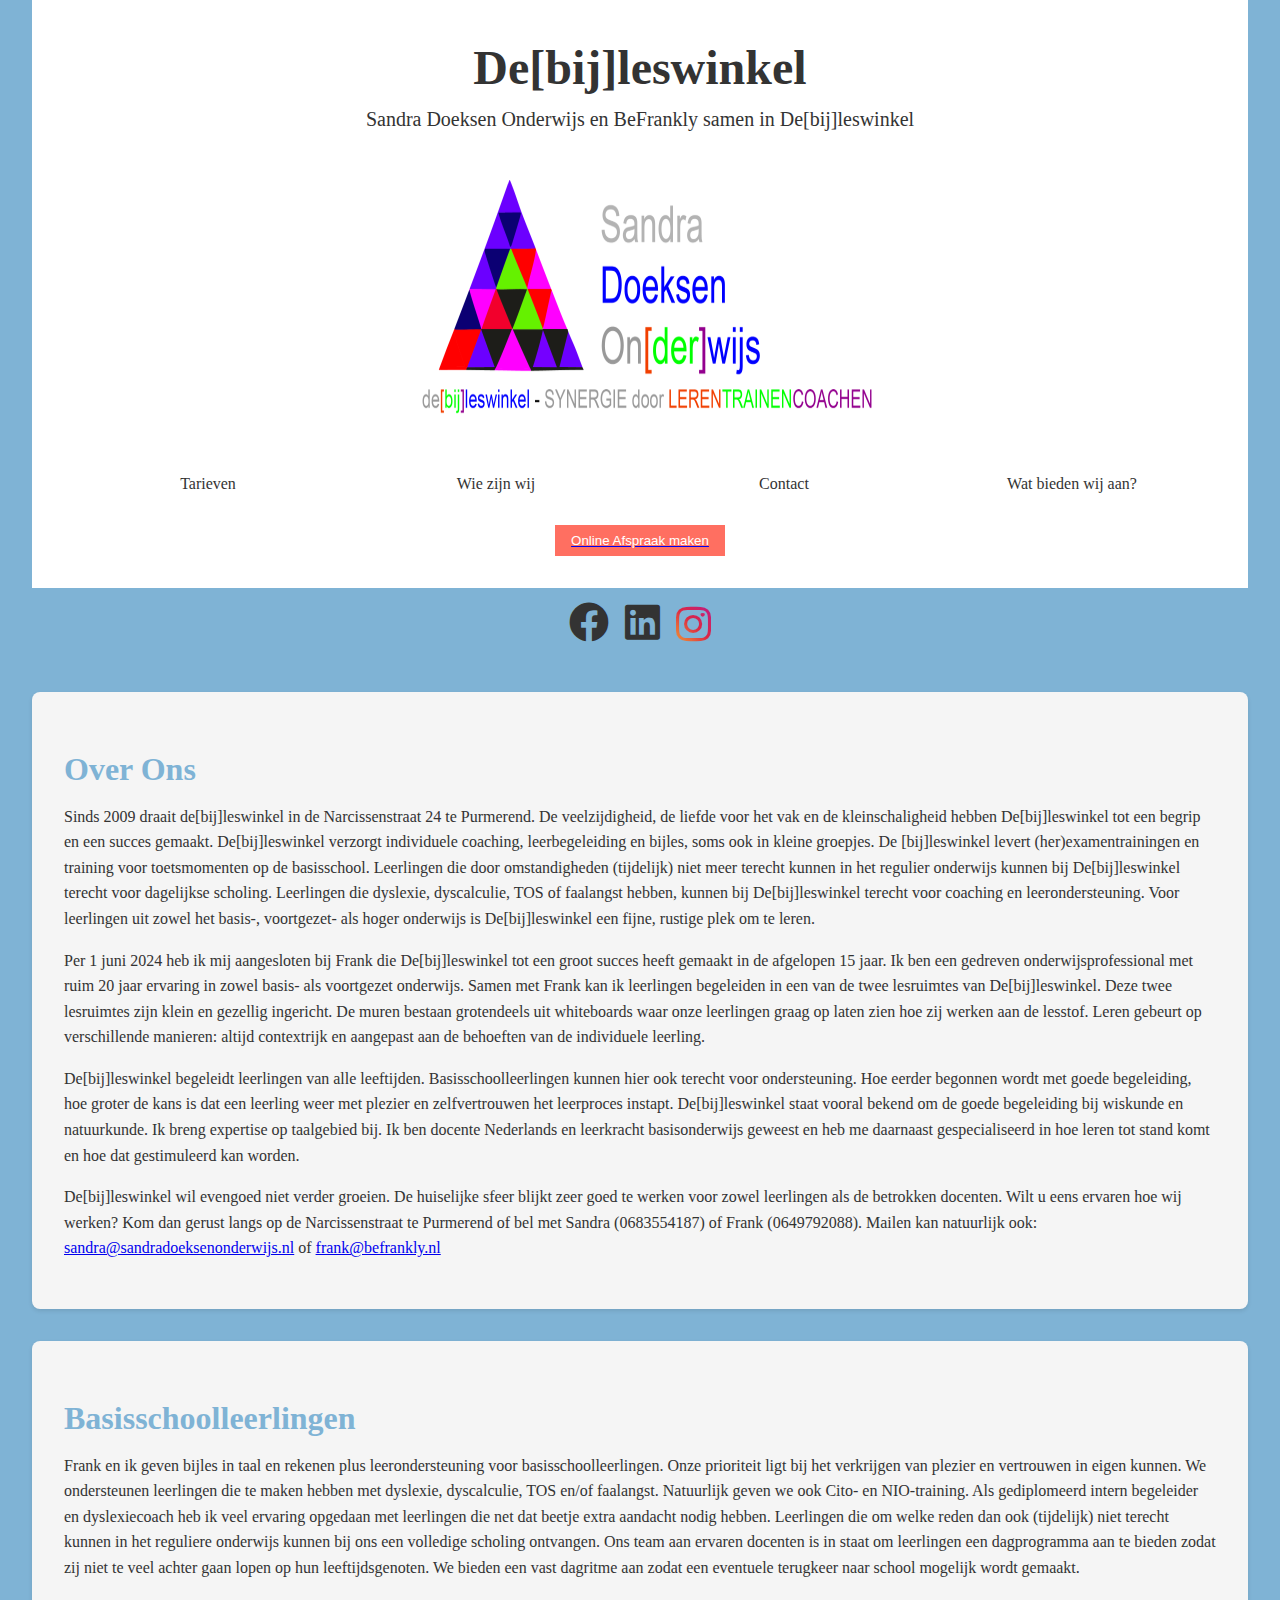
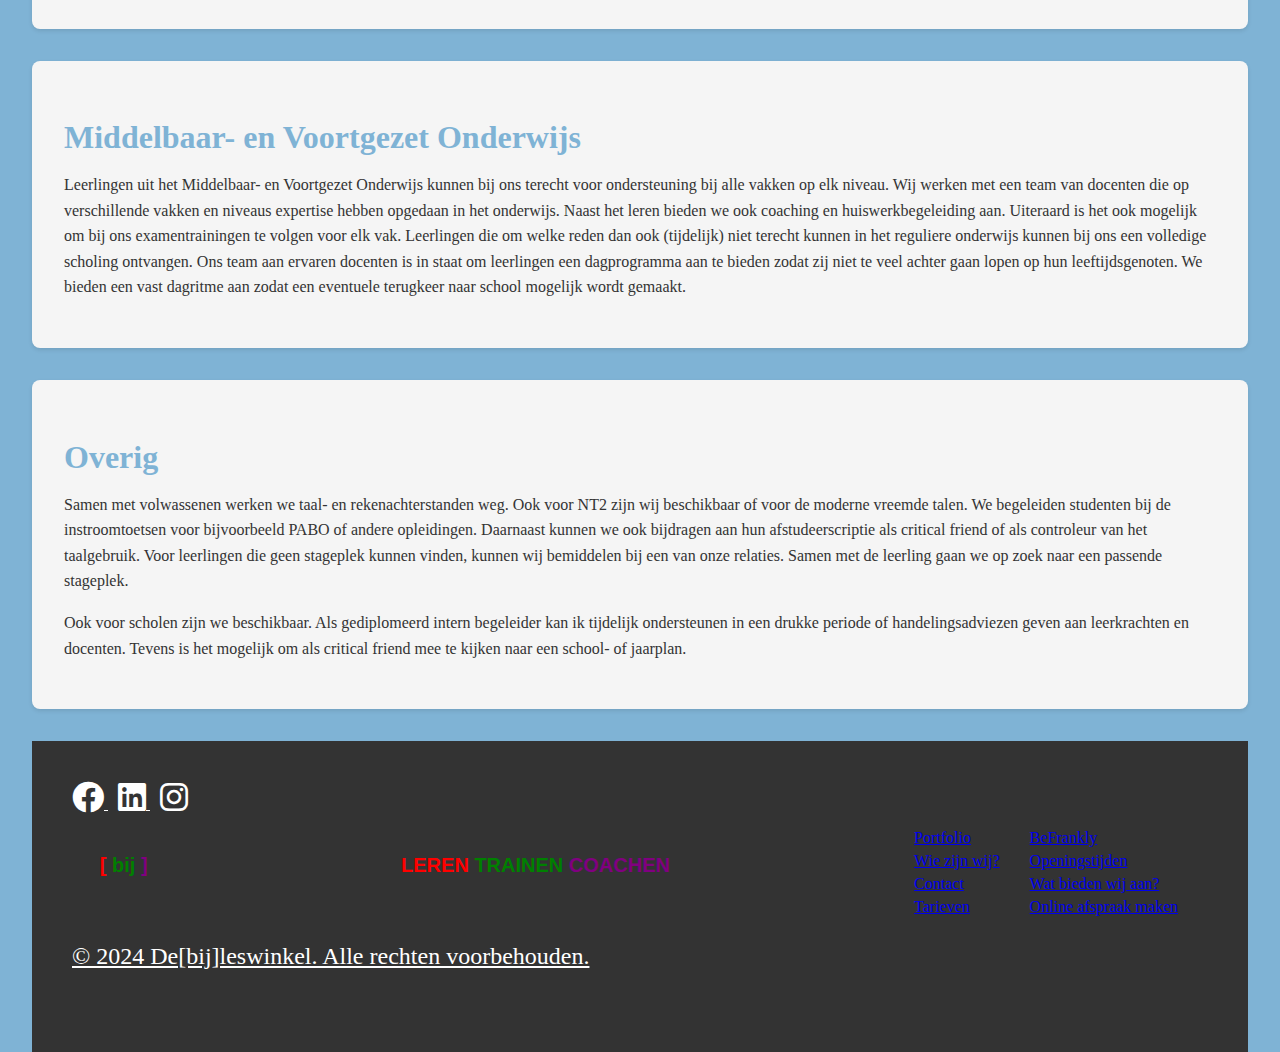
==== index.html @ b1b3f3a0 "Update and rename Index.html to index.html" ====
<!DOCTYPE html>
<html lang="en">
  <head>
    <meta charset="UTF-8" />
    <meta name="viewport" content="width=device-width, initial-scale=1.0" />
    <link rel="stylesheet" type="text/css" href="Css/Style.css" />
    <link
      rel="stylesheet"
      href="https://cdnjs.cloudflare.com/ajax/libs/font-awesome/6.4.0/css/all.min.css"
    />
    <title>Index</title>
  </head>
  <body>
    <div class="header"></div>
    <section id="about">
      <h2>Over Ons</h2>
      <p>Sinds 2009 draait de[bij]leswinkel in de Narcissenstraat 24 te Purmerend. De veelzijdigheid, de liefde voor het vak en de kleinschaligheid hebben De[bij]leswinkel tot een begrip en een succes gemaakt. De[bij]leswinkel verzorgt individuele coaching, leerbegeleiding en bijles, soms ook in kleine groepjes. De [bij]leswinkel levert (her)examentrainingen en training voor toetsmomenten op de basisschool. Leerlingen die door omstandigheden (tijdelijk) niet meer terecht kunnen in het regulier onderwijs kunnen bij De[bij]leswinkel terecht voor dagelijkse scholing. Leerlingen die dyslexie, dyscalculie, TOS of faalangst hebben, kunnen bij De[bij]leswinkel terecht voor coaching en leerondersteuning. Voor leerlingen uit zowel het basis-, voortgezet- als hoger onderwijs is De[bij]leswinkel een fijne, rustige plek om te leren.</p>
      <p>Per 1 juni 2024 heb ik mij aangesloten bij Frank die De[bij]leswinkel tot een groot succes heeft gemaakt in de afgelopen 15 jaar. Ik ben een gedreven onderwijsprofessional met ruim 20 jaar ervaring in zowel basis- als voortgezet onderwijs. Samen met Frank kan ik leerlingen begeleiden in een van de twee lesruimtes van De[bij]leswinkel. Deze twee lesruimtes zijn klein en gezellig ingericht. De muren bestaan grotendeels uit whiteboards waar onze leerlingen graag op laten zien hoe zij werken aan de lesstof. Leren gebeurt op verschillende manieren: altijd contextrijk en aangepast aan de behoeften van de individuele leerling.</p>
      <p>De[bij]leswinkel begeleidt leerlingen van alle leeftijden. Basisschoolleerlingen kunnen hier ook terecht voor ondersteuning. Hoe eerder begonnen wordt met goede begeleiding, hoe groter de kans is dat een leerling weer met plezier en zelfvertrouwen het leerproces instapt. De[bij]leswinkel staat vooral bekend om de goede begeleiding bij wiskunde en natuurkunde. Ik breng expertise op taalgebied bij. Ik ben docente Nederlands en leerkracht basisonderwijs geweest en heb me daarnaast gespecialiseerd in hoe leren tot stand komt en hoe dat gestimuleerd kan worden.</p>
      <p>De[bij]leswinkel wil evengoed niet verder groeien. De huiselijke sfeer blijkt zeer goed te werken voor zowel leerlingen als de betrokken docenten. Wilt u eens ervaren hoe wij werken? Kom dan gerust langs op de Narcissenstraat te Purmerend of bel met Sandra (0683554187) of Frank (0649792088). Mailen kan natuurlijk ook: <a href="mailto:sandra@sandradoeksenonderwijs.nl">sandra@sandradoeksenonderwijs.nl</a> of <a href="mailto:frank@befrankly.nl">frank@befrankly.nl</a></p>
  </section>

  <section id="primary-school">
      <h2>Basisschoolleerlingen</h2>
      <p>Frank en ik geven bijles in taal en rekenen plus leerondersteuning voor basisschoolleerlingen. Onze prioriteit ligt bij het verkrijgen van plezier en vertrouwen in eigen kunnen. We ondersteunen leerlingen die te maken hebben met dyslexie, dyscalculie, TOS en/of faalangst. Natuurlijk geven we ook Cito- en NIO-training. Als gediplomeerd intern begeleider en dyslexiecoach heb ik veel ervaring opgedaan met leerlingen die net dat beetje extra aandacht nodig hebben. Leerlingen die om welke reden dan ook (tijdelijk) niet terecht kunnen in het reguliere onderwijs kunnen bij ons een volledige scholing ontvangen. Ons team aan ervaren docenten is in staat om leerlingen een dagprogramma aan te bieden zodat zij niet te veel achter gaan lopen op hun leeftijdsgenoten. We bieden een vast dagritme aan zodat een eventuele terugkeer naar school mogelijk wordt gemaakt.</p>
  </section>

  <section id="secondary-school">
      <h2>Middelbaar- en Voortgezet Onderwijs</h2>
      <p>Leerlingen uit het Middelbaar- en Voortgezet Onderwijs kunnen bij ons terecht voor ondersteuning bij alle vakken op elk niveau. Wij werken met een team van docenten die op verschillende vakken en niveaus expertise hebben opgedaan in het onderwijs. Naast het leren bieden we ook coaching en huiswerkbegeleiding aan. Uiteraard is het ook mogelijk om bij ons examentrainingen te volgen voor elk vak. Leerlingen die om welke reden dan ook (tijdelijk) niet terecht kunnen in het reguliere onderwijs kunnen bij ons een volledige scholing ontvangen. Ons team aan ervaren docenten is in staat om leerlingen een dagprogramma aan te bieden zodat zij niet te veel achter gaan lopen op hun leeftijdsgenoten. We bieden een vast dagritme aan zodat een eventuele terugkeer naar school mogelijk wordt gemaakt.</p>
  </section>

  <section id="others">
      <h2>Overig</h2>
      <p>Samen met volwassenen werken we taal- en rekenachterstanden weg. Ook voor NT2 zijn wij beschikbaar of voor de moderne vreemde talen. We begeleiden studenten bij de instroomtoetsen voor bijvoorbeeld PABO of andere opleidingen. Daarnaast kunnen we ook bijdragen aan hun afstudeerscriptie als critical friend of als controleur van het taalgebruik. Voor leerlingen die geen stageplek kunnen vinden, kunnen wij bemiddelen bij een van onze relaties. Samen met de leerling gaan we op zoek naar een passende stageplek.</p>
      <p>Ook voor scholen zijn we beschikbaar. Als gediplomeerd intern begeleider kan ik tijdelijk ondersteunen in een drukke periode of handelingsadviezen geven aan leerkrachten en docenten. Tevens is het mogelijk om als critical friend mee te kijken naar een school- of jaarplan.</p>
  </section>

      <div class="footer"></div>
    </div>

    <script src="Files/script.js"></script>
  </body>
</html>
---- Css/Style.css ----
:root {
    --primary-color: #7FB3D5; /* Soft Blue */
    --secondary-color: #F5F5F5; /* Light Gray */
    --accent-color: #FF6F61; /* Coral */
    --text-color: #333333; /* Dark Gray */
    --hover-bg-color: var(--accent-color); /* Background color on hover */
    --hover-text-color: white; /* Text color on hover */
}

body {
    margin: 0 2rem;
    background-color: var(--primary-color);
    color: var(--text-color);
}

.page-wrapper {
    width: 90%;
    margin: 0 auto;
    padding: 0.5rem;
    transition: ease-in-out 0.2s;
}

/* Header styles */
.nav-wrap {
    background-color: white; /* Neutral background color */
    padding: 2rem;
    text-align: center;
}

.nav-wrap h1 {
    color: var(--text-color);
    font-size: 3rem;
    margin: 0.5rem 0;
}

.nav-wrap p {
    color: var(--text-color);
    font-size: 1.25rem;
    margin: 0.5rem 0;
}

/* Navbar */
.logo {
    height: 300px;
    padding: 0.5em;
    overflow: hidden;
}

.logo a {
    display: grid;
    align-items: start;
    justify-content: center;
}

.logo img {
    object-fit: fill;
    max-width: 100%;
    margin-top: -15%;
}

nav {
    position: relative;
}

.menu {
    display: grid;
    grid-template-columns: repeat(4, 1fr);
    list-style: none;
    margin: 0;
    padding: 0;
    transition: all 0.3s ease;
}

.menu a {
    text-decoration: none;
    color: var(--text-color);
    display: block;
    padding: 1rem;
    text-align: center;
    transition: background 0.3s ease;
}

.menu a:hover,
.menu a:focus {
    background: var(--hover-bg-color);
    color: var(--hover-text-color);
}

#check {
    display: none;
}

.open-menu,
.close-menu {
    display: none;
    cursor: pointer;
}

.contact-button {
    display: flex;
    justify-content: center;
    margin-top: 1rem;
}

.contact-button button {
    background-color: var(--accent-color);
    color: white;
    border: none;
    padding: 0.5rem 1rem;
    cursor: pointer;
    transition: background 0.3s ease;
}

.contact-button button:hover,
.contact-button button:focus {
    background-color: #d44c3e;
}

/* Social Media Header */
.social-media-header {
    display: flex;
    justify-content: center;
    align-items: center;
    gap: 1rem;
    padding: 1rem 0;
}

.social-media-header a {
    text-decoration: none;
}

.social-media-header i {
    transition: transform 0.3s ease, color 0.3s ease;
    font-size: 40px;
    color: var(--text-color);
}

.social-media-header i:hover {
    transform: scale(1.2);
    color: var(--accent-color);
}

.instagram-icon {
    font-size: 40px;
    line-height: 40px;
    background: linear-gradient(45deg, #f09433 0%, #e6683c 25%, #dc2743 50%, #cc2366 75%, #bc1888 100%);
    -webkit-background-clip: text;
    -webkit-text-fill-color: transparent;
    display: inline-block;
}

.instagram-icon::before {
    content: "\f16d";
    font-family: 'Font Awesome 5 Brands';
    font-size: 40px;
}

/* Index */
.intro {
    background-color: var(--secondary-color);
}

/* Footer */
.footer {
    background-color: #333;
    color: #fff;
    padding: 20px;
}

.footer-content {
    display: flex;
    flex-wrap: wrap;
    justify-content: space-between;
}

.footer-title {
    margin-bottom: 20px;
}

.footer-title p, .footer-title a  {
    font-size: 24px;
    color: #fff;
}

.left-footer-text {
    display: grid;
    grid-template-columns: 1fr;
}

.footer-links {
    display: flex;
    flex-wrap: wrap;
}

.footer-column {
    margin-right: 30px;
}

.footer-column h3 {
    margin-bottom: 10px;
}

.footer-column ul {
    list-style: none;
    padding: 0;
}

.footer-column ul li {
    margin-bottom: 5px;
}

.footer-text {
    text-align: center;
    margin: 1rem 0;
}

.branding-text {
    font-family: 'Arial', sans-serif;
    font-size: 1.25rem;
    color: #fff;
}

.highlight {
    color: green;
    font-weight: bold;
}

.highlight-red {
    color: #F13F00;
    font-weight: bold;
}

.highlight-orange {
    color: orange;
    font-weight: bold;
}

.highlight-green {
    color: #00FF00;
    font-weight: bold;
}

.highlight-purple {
    color: #93008E;
    font-weight: bold;
}


.social-media a {
    color: #fff;
    margin-right: 10px;
}

social-media a:last-child {
    margin-right: 0;
}

/* Responsive Menu */
@media (max-width: 768px) {
    .menu {
        display: none;
        grid-template-columns: 1fr;
        background-color: var(--secondary-color);
        z-index: 1;
        width: 100%;
        position: relative;
    }

    .open-menu {
        display: block;
        position: absolute;
        top: 1rem;
        left: 1rem;
        cursor: pointer;
        z-index: 2;
    }

    #check:checked + .open-menu {
        display: none;
    }

    #check:checked ~ .menu {
        display: grid;
    }

    .close-menu {
        display: block;
        text-align: left;
        padding: 1rem;
        cursor: pointer;
        position: absolute;
        top: 1rem;
        right: 1rem;
        z-index: 2;
    }

    .close-menu i {
        font-size: 2rem;
    }

    nav {
        position: relative;
    }

    .menu a {
        padding: 1rem 2rem;
        text-align: left;
    }

    .contact-button {
        margin-top: 2rem; /* Add more margin to ensure it doesn't overlap with the menu */
    }
}

/* Responsive Footer */
@media (max-width: 768px) {
    .footer-content {
        flex-direction: column;
    }

    .footer-column {
        margin-right: 0;
        margin-bottom: 20px;
    }

    .social-media {
        margin-top: 20px;
    }
}

/* Secties */
section {
    background-color: var(--secondary-color);
    margin: 2rem 0;
    padding: 2rem;
    border-radius: 8px;
    box-shadow: 0 2px 4px rgba(0, 0, 0, 0.1);
}

h2 {
    font-size: 2rem;
    color: var(--primary-color);
    margin-bottom: 1rem;
}

h3 {
    font-size: 1.5rem;
    color: var(--primary-color);
    margin-bottom: 1rem;
}

p {
    line-height: 1.6;
    color: var(--text-color);
    margin-bottom: 1rem;
}

/* Under Construction */
.background-handshake {
    position: fixed;
    size: 100% 100vh;
    z-index: -1;
    opacity: 0.4;
    margin: 0 -100px -300px;
}

.background-handshake h3 {
    color: var(--text-color);
}

.open_space {
    height: 200px
}
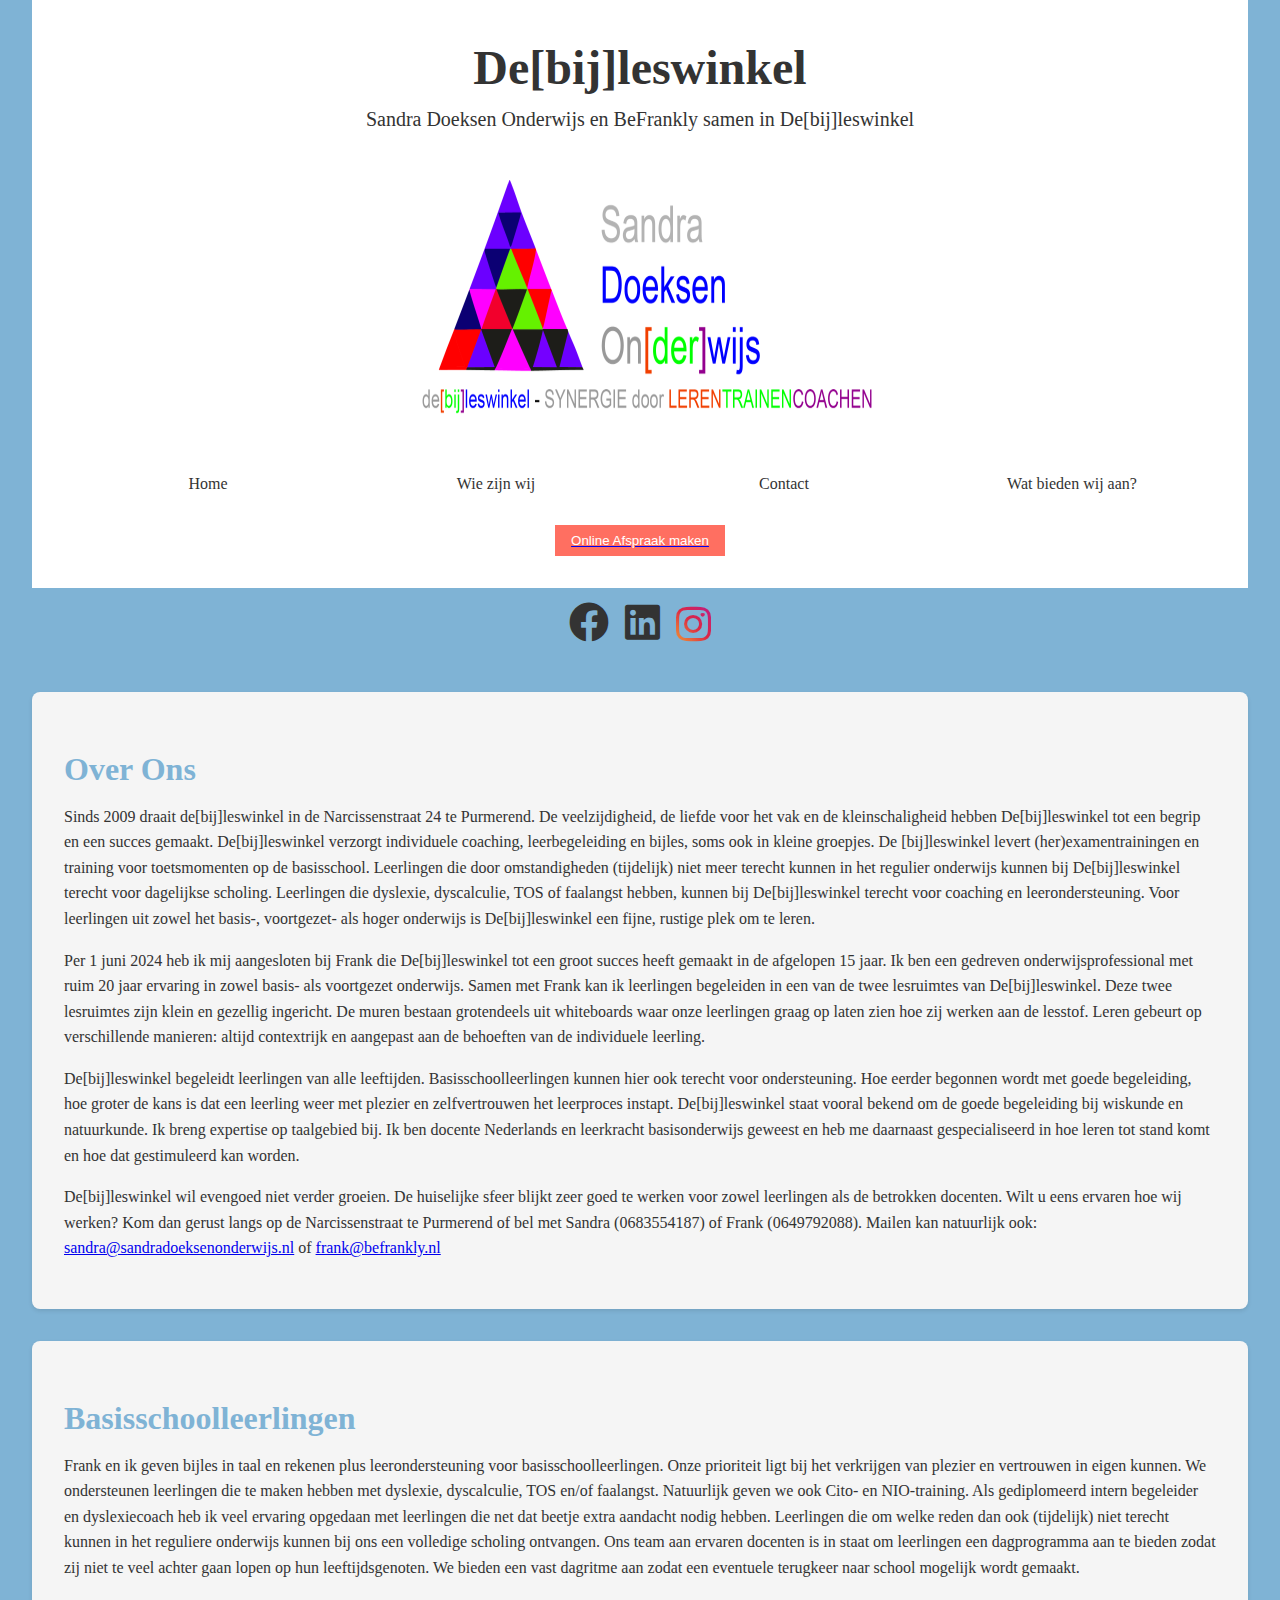
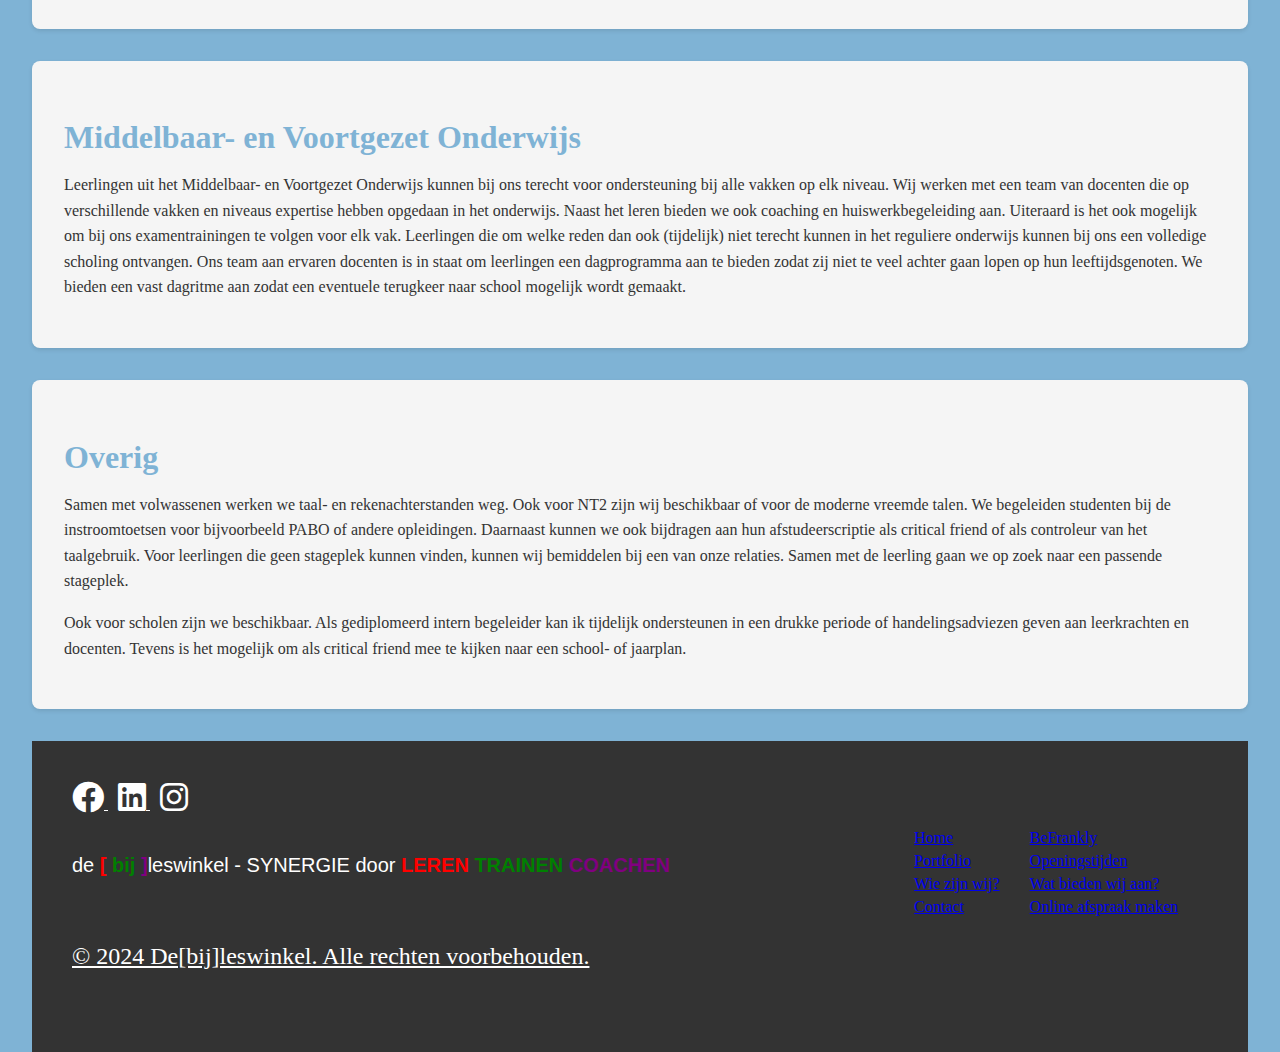
==== commit eecaab1b: "Update index.html" ====
--- a/index.html
+++ b/index.html
@@ -8,7 +8,7 @@
       rel="stylesheet"
       href="https://cdnjs.cloudflare.com/ajax/libs/font-awesome/6.4.0/css/all.min.css"
     />
-    <title>Index</title>
+    <title>Sandra Doeksen Onderwijs</title>
   </head>
   <body>
     <div class="header"></div>
--- a/Css/Style.css
+++ b/Css/Style.css
@@ -257,6 +257,10 @@
 
 /* Responsive Menu */
 @media (max-width: 768px) {
+    .nav-wrap h1, .nav-wrap p {
+        display: none;
+    }
+    
     .menu {
         display: none;
         grid-template-columns: 1fr;
@@ -370,4 +374,4 @@
 
 .open_space {
     height: 200px
-}+}
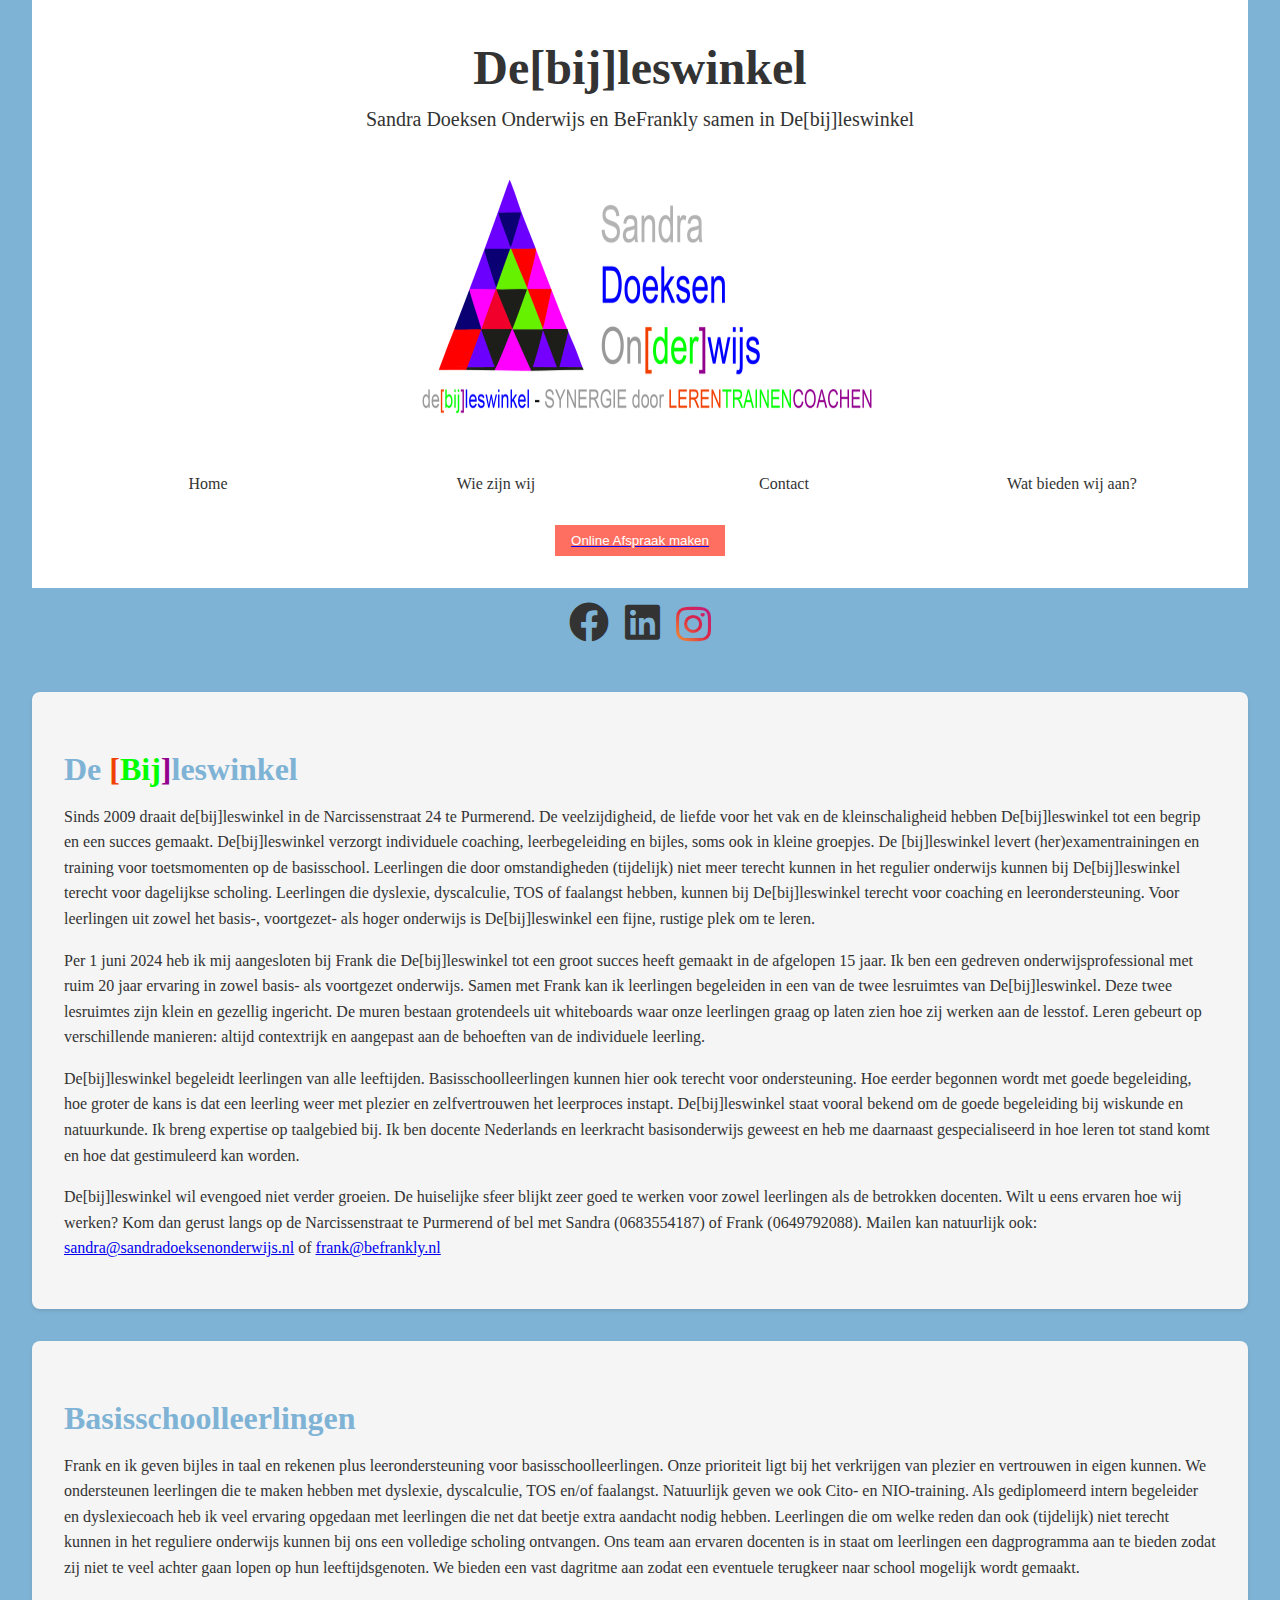
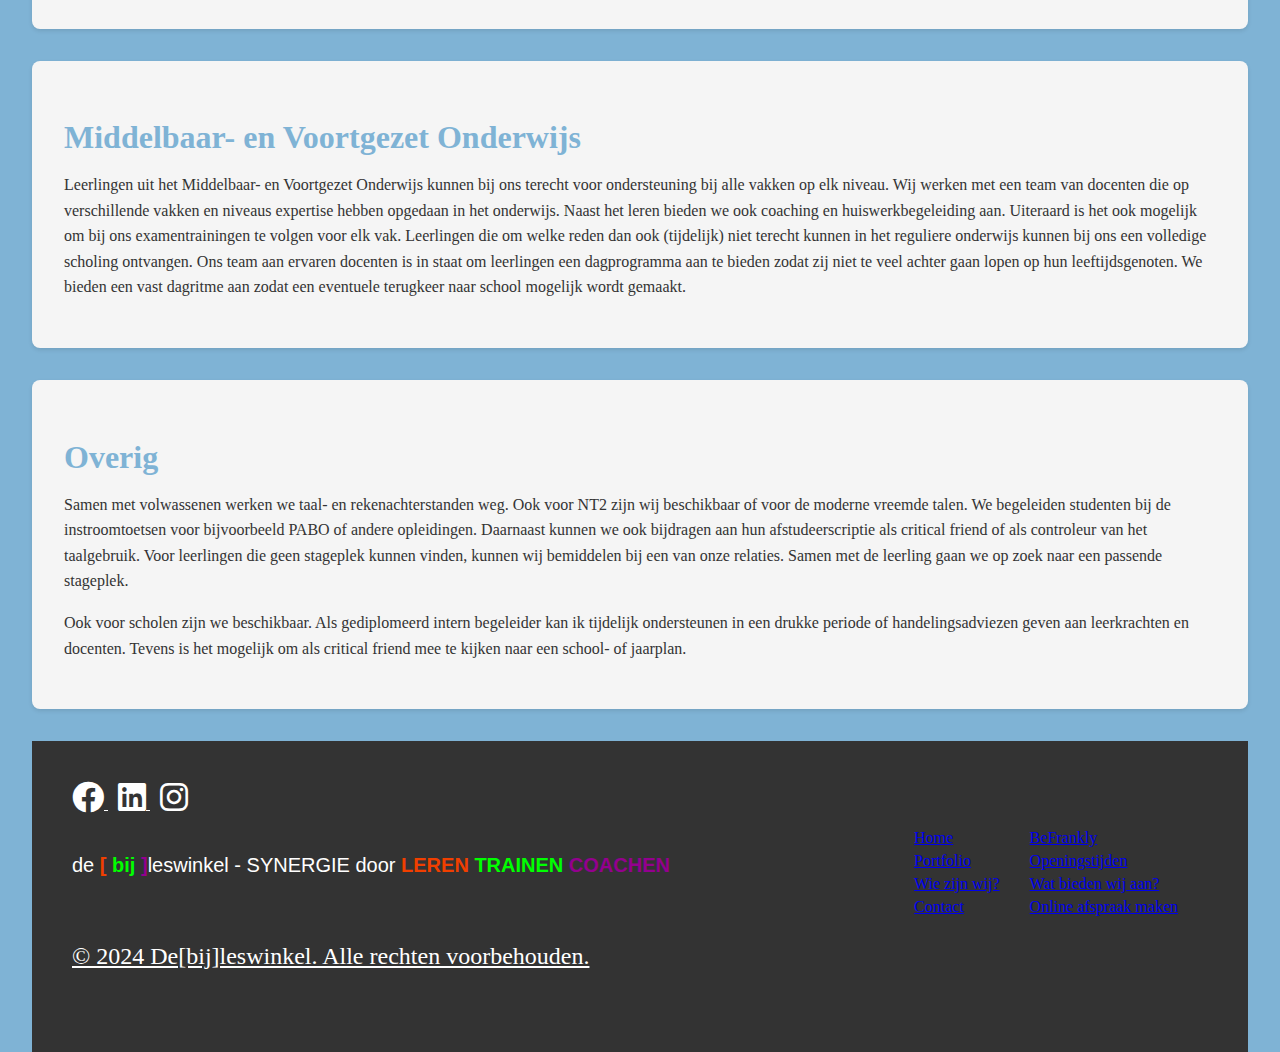
==== commit ef35012f: "Update index.html" ====
--- a/index.html
+++ b/index.html
@@ -13,7 +13,7 @@
   <body>
     <div class="header"></div>
     <section id="about">
-      <h2>Over Ons</h2>
+      <h2>De <span class = highlight-red>[</span><span class="highlight-green">Bij</span><span class = highlight-purple>]</span><span class = highlight-blue>leswinkel</span></h2>
       <p>Sinds 2009 draait de[bij]leswinkel in de Narcissenstraat 24 te Purmerend. De veelzijdigheid, de liefde voor het vak en de kleinschaligheid hebben De[bij]leswinkel tot een begrip en een succes gemaakt. De[bij]leswinkel verzorgt individuele coaching, leerbegeleiding en bijles, soms ook in kleine groepjes. De [bij]leswinkel levert (her)examentrainingen en training voor toetsmomenten op de basisschool. Leerlingen die door omstandigheden (tijdelijk) niet meer terecht kunnen in het regulier onderwijs kunnen bij De[bij]leswinkel terecht voor dagelijkse scholing. Leerlingen die dyslexie, dyscalculie, TOS of faalangst hebben, kunnen bij De[bij]leswinkel terecht voor coaching en leerondersteuning. Voor leerlingen uit zowel het basis-, voortgezet- als hoger onderwijs is De[bij]leswinkel een fijne, rustige plek om te leren.</p>
       <p>Per 1 juni 2024 heb ik mij aangesloten bij Frank die De[bij]leswinkel tot een groot succes heeft gemaakt in de afgelopen 15 jaar. Ik ben een gedreven onderwijsprofessional met ruim 20 jaar ervaring in zowel basis- als voortgezet onderwijs. Samen met Frank kan ik leerlingen begeleiden in een van de twee lesruimtes van De[bij]leswinkel. Deze twee lesruimtes zijn klein en gezellig ingericht. De muren bestaan grotendeels uit whiteboards waar onze leerlingen graag op laten zien hoe zij werken aan de lesstof. Leren gebeurt op verschillende manieren: altijd contextrijk en aangepast aan de behoeften van de individuele leerling.</p>
       <p>De[bij]leswinkel begeleidt leerlingen van alle leeftijden. Basisschoolleerlingen kunnen hier ook terecht voor ondersteuning. Hoe eerder begonnen wordt met goede begeleiding, hoe groter de kans is dat een leerling weer met plezier en zelfvertrouwen het leerproces instapt. De[bij]leswinkel staat vooral bekend om de goede begeleiding bij wiskunde en natuurkunde. Ik breng expertise op taalgebied bij. Ik ben docente Nederlands en leerkracht basisonderwijs geweest en heb me daarnaast gespecialiseerd in hoe leren tot stand komt en hoe dat gestimuleerd kan worden.</p>
--- a/Css/Style.css
+++ b/Css/Style.css
@@ -116,6 +116,39 @@
     background-color: #d44c3e;
 }
 
+/* Dropdown styles */
+.dropdown {
+    display: inline-block;
+    position: relative;
+}
+
+.dropdown-content {
+    display: none;
+    position: absolute;
+    background-color: var(--secondary-color);
+    min-width: 160px;
+    box-shadow: 0px 8px 16px 0px rgba(0,0,0,0.2);
+    z-index: 1;
+}
+
+.dropdown-content a {
+    color: var(--text-color);
+    padding: 12px 16px;
+    text-decoration: none;
+    display: block;
+    text-align: left;
+    transition: background 0.3s ease;
+}
+
+.dropdown-content a:hover {
+    background-color: var(--hover-bg-color);
+    color: var(--hover-text-color);
+}
+
+.dropdown:hover .dropdown-content {
+    display: block;
+}
+
 /* Social Media Header */
 .social-media-header {
     display: flex;
@@ -145,6 +178,7 @@
     line-height: 40px;
     background: linear-gradient(45deg, #f09433 0%, #e6683c 25%, #dc2743 50%, #cc2366 75%, #bc1888 100%);
     -webkit-background-clip: text;
+    background-clip: text;
     -webkit-text-fill-color: transparent;
     display: inline-block;
 }
@@ -312,7 +346,7 @@
     }
 
     .contact-button {
-        margin-top: 2rem; /* Add more margin to ensure it doesn't overlap with the menu */
+        margin-top: 7rem; /* Add more margin to ensure it doesn't overlap with the menu */
     }
 }
 
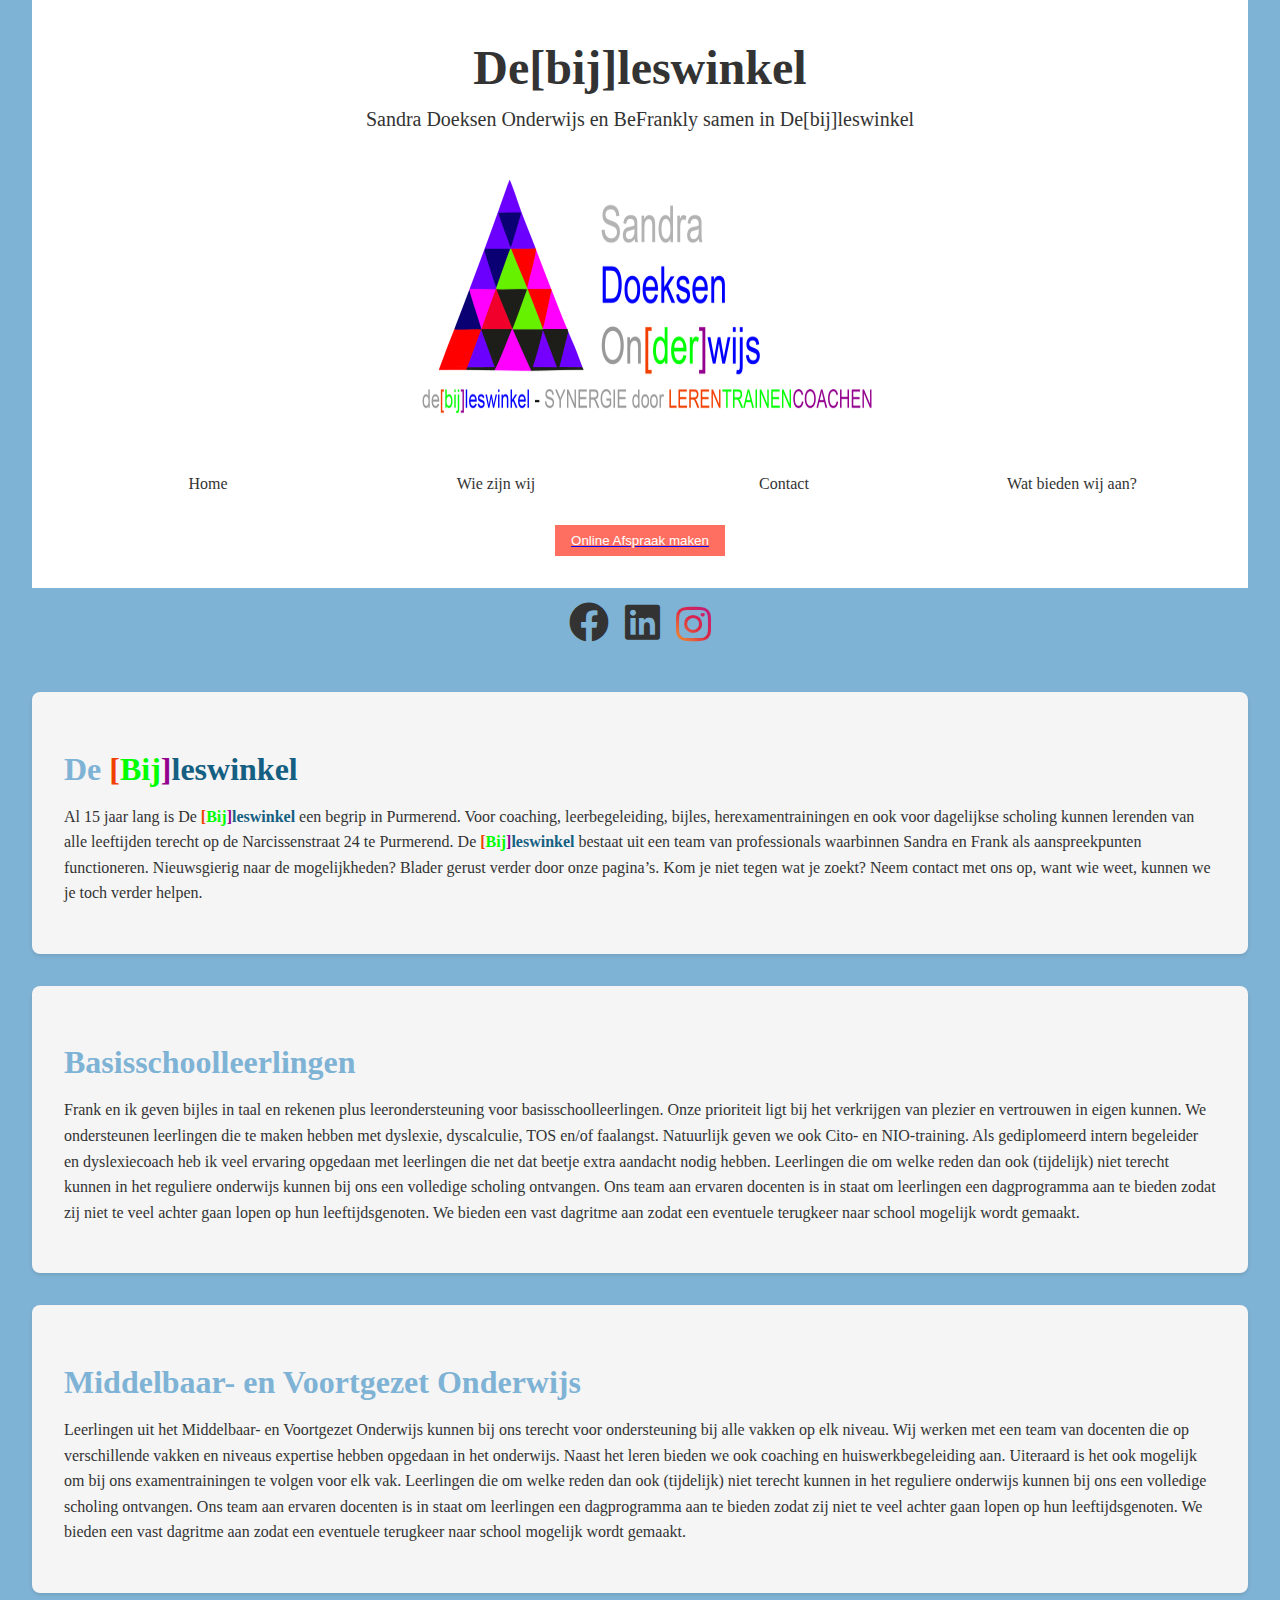
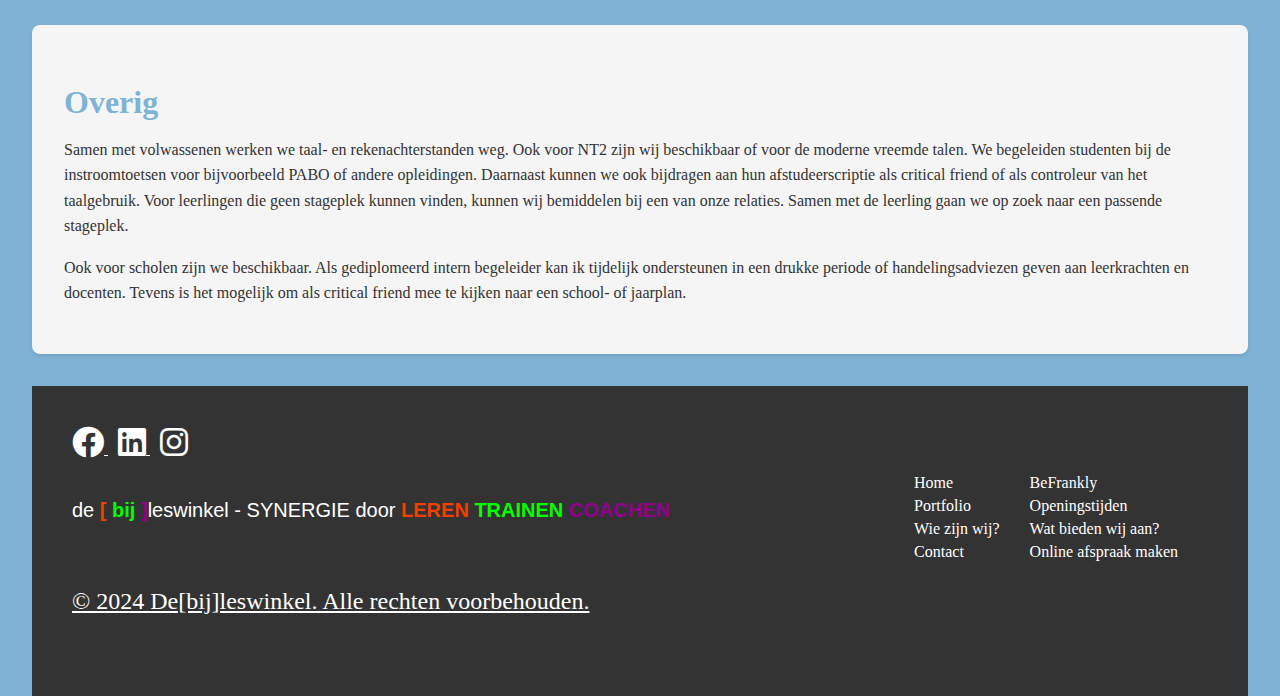
==== commit a0e55d2a: "Add files via upload" ====
--- a/index.html
+++ b/index.html
@@ -14,11 +14,8 @@
     <div class="header"></div>
     <section id="about">
       <h2>De <span class = highlight-red>[</span><span class="highlight-green">Bij</span><span class = highlight-purple>]</span><span class = highlight-blue>leswinkel</span></h2>
-      <p>Sinds 2009 draait de[bij]leswinkel in de Narcissenstraat 24 te Purmerend. De veelzijdigheid, de liefde voor het vak en de kleinschaligheid hebben De[bij]leswinkel tot een begrip en een succes gemaakt. De[bij]leswinkel verzorgt individuele coaching, leerbegeleiding en bijles, soms ook in kleine groepjes. De [bij]leswinkel levert (her)examentrainingen en training voor toetsmomenten op de basisschool. Leerlingen die door omstandigheden (tijdelijk) niet meer terecht kunnen in het regulier onderwijs kunnen bij De[bij]leswinkel terecht voor dagelijkse scholing. Leerlingen die dyslexie, dyscalculie, TOS of faalangst hebben, kunnen bij De[bij]leswinkel terecht voor coaching en leerondersteuning. Voor leerlingen uit zowel het basis-, voortgezet- als hoger onderwijs is De[bij]leswinkel een fijne, rustige plek om te leren.</p>
-      <p>Per 1 juni 2024 heb ik mij aangesloten bij Frank die De[bij]leswinkel tot een groot succes heeft gemaakt in de afgelopen 15 jaar. Ik ben een gedreven onderwijsprofessional met ruim 20 jaar ervaring in zowel basis- als voortgezet onderwijs. Samen met Frank kan ik leerlingen begeleiden in een van de twee lesruimtes van De[bij]leswinkel. Deze twee lesruimtes zijn klein en gezellig ingericht. De muren bestaan grotendeels uit whiteboards waar onze leerlingen graag op laten zien hoe zij werken aan de lesstof. Leren gebeurt op verschillende manieren: altijd contextrijk en aangepast aan de behoeften van de individuele leerling.</p>
-      <p>De[bij]leswinkel begeleidt leerlingen van alle leeftijden. Basisschoolleerlingen kunnen hier ook terecht voor ondersteuning. Hoe eerder begonnen wordt met goede begeleiding, hoe groter de kans is dat een leerling weer met plezier en zelfvertrouwen het leerproces instapt. De[bij]leswinkel staat vooral bekend om de goede begeleiding bij wiskunde en natuurkunde. Ik breng expertise op taalgebied bij. Ik ben docente Nederlands en leerkracht basisonderwijs geweest en heb me daarnaast gespecialiseerd in hoe leren tot stand komt en hoe dat gestimuleerd kan worden.</p>
-      <p>De[bij]leswinkel wil evengoed niet verder groeien. De huiselijke sfeer blijkt zeer goed te werken voor zowel leerlingen als de betrokken docenten. Wilt u eens ervaren hoe wij werken? Kom dan gerust langs op de Narcissenstraat te Purmerend of bel met Sandra (0683554187) of Frank (0649792088). Mailen kan natuurlijk ook: <a href="mailto:sandra@sandradoeksenonderwijs.nl">sandra@sandradoeksenonderwijs.nl</a> of <a href="mailto:frank@befrankly.nl">frank@befrankly.nl</a></p>
-  </section>
+      <p>Al 15 jaar lang is De <span class = highlight-red>[</span><span class="highlight-green">Bij</span><span class = highlight-purple>]</span><span class = highlight-blue>leswinkel</span> een begrip in Purmerend. Voor coaching, leerbegeleiding, bijles, herexamentrainingen en ook voor dagelijkse scholing kunnen lerenden van alle leeftijden terecht op de Narcissenstraat 24 te Purmerend. De <span class = highlight-red>[</span><span class="highlight-green">Bij</span><span class = highlight-purple>]</span><span class = highlight-blue>leswinkel</span> bestaat uit een team van professionals waarbinnen Sandra en Frank als aanspreekpunten functioneren. Nieuwsgierig naar de mogelijkheden? Blader gerust verder door onze pagina’s. Kom je niet tegen wat je zoekt? Neem contact met ons op, want wie weet, kunnen we je toch verder helpen.</p>
+    </section>
 
   <section id="primary-school">
       <h2>Basisschoolleerlingen</h2>
--- a/Css/Style.css
+++ b/Css/Style.css
@@ -248,6 +248,11 @@
     margin: 1rem 0;
 }
 
+.footer-column a {
+    color: #fff;
+    text-decoration: none;
+}
+
 .branding-text {
     font-family: 'Arial', sans-serif;
     font-size: 1.25rem;
@@ -279,13 +284,17 @@
     font-weight: bold;
 }
 
+.highlight-blue {
+    color: #156082;
+    font-weight: bold;
+}
 
 .social-media a {
     color: #fff;
     margin-right: 10px;
 }
 
-social-media a:last-child {
+.social-media a:last-child {
     margin-right: 0;
 }
 
@@ -294,7 +303,7 @@
     .nav-wrap h1, .nav-wrap p {
         display: none;
     }
-    
+
     .menu {
         display: none;
         grid-template-columns: 1fr;
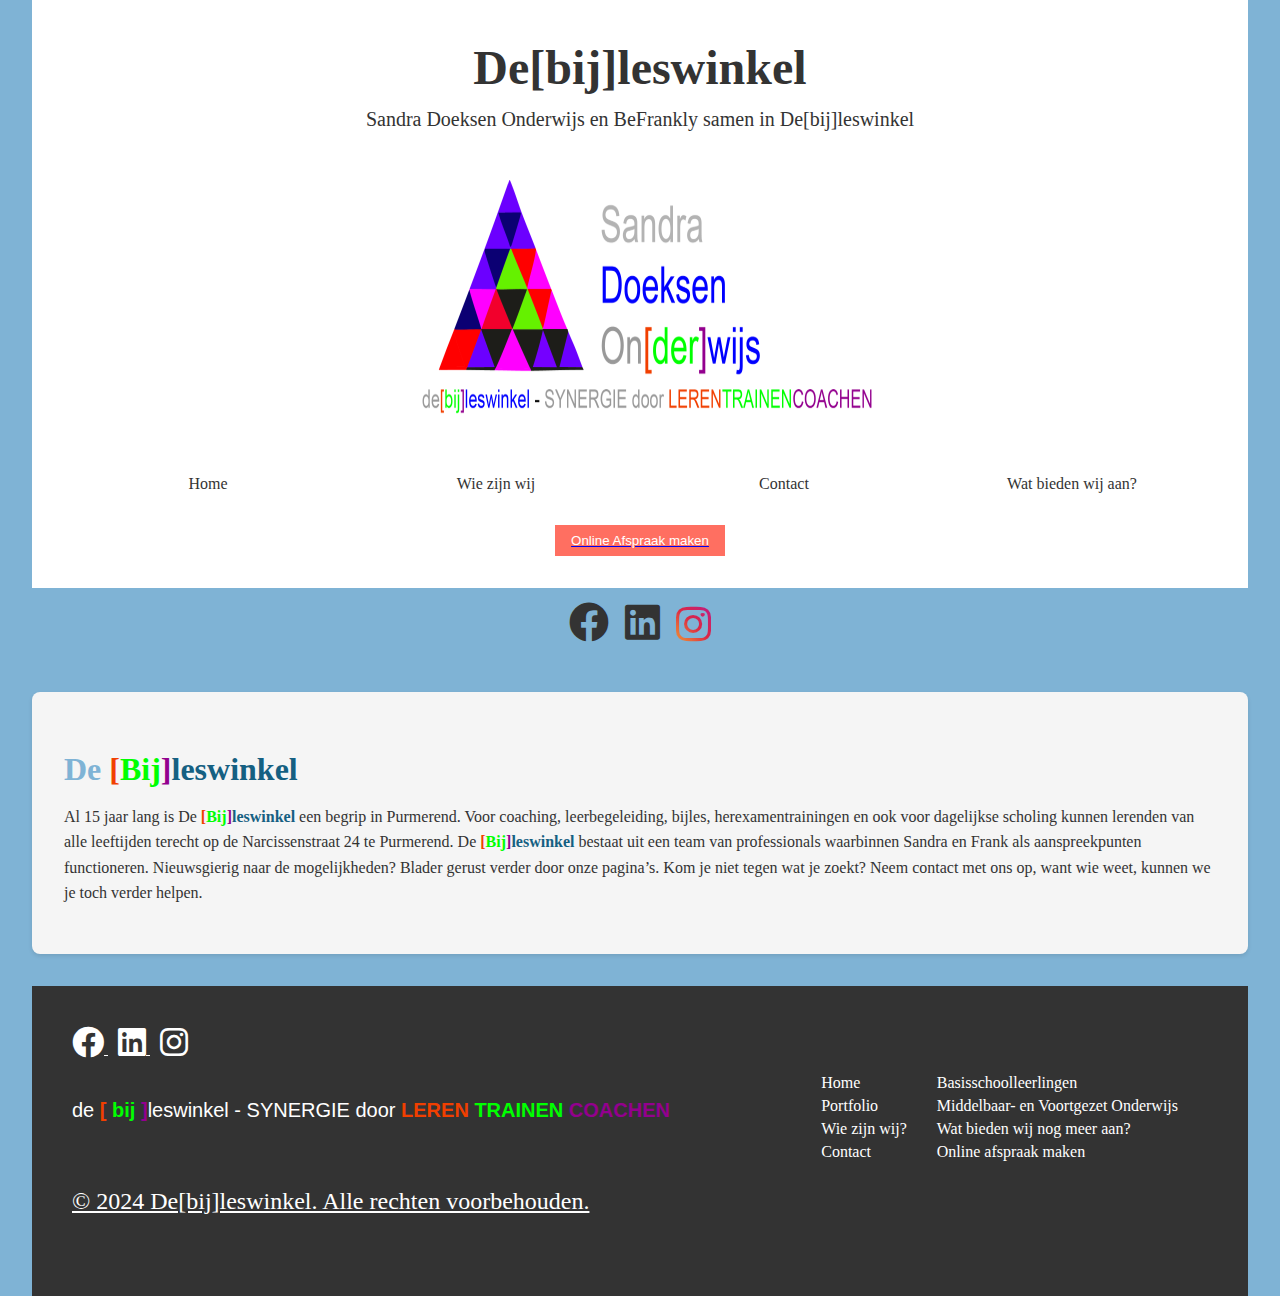
==== commit 73ff008f: "Add files via upload" ====
--- a/index.html
+++ b/index.html
@@ -17,22 +17,6 @@
       <p>Al 15 jaar lang is De <span class = highlight-red>[</span><span class="highlight-green">Bij</span><span class = highlight-purple>]</span><span class = highlight-blue>leswinkel</span> een begrip in Purmerend. Voor coaching, leerbegeleiding, bijles, herexamentrainingen en ook voor dagelijkse scholing kunnen lerenden van alle leeftijden terecht op de Narcissenstraat 24 te Purmerend. De <span class = highlight-red>[</span><span class="highlight-green">Bij</span><span class = highlight-purple>]</span><span class = highlight-blue>leswinkel</span> bestaat uit een team van professionals waarbinnen Sandra en Frank als aanspreekpunten functioneren. Nieuwsgierig naar de mogelijkheden? Blader gerust verder door onze pagina’s. Kom je niet tegen wat je zoekt? Neem contact met ons op, want wie weet, kunnen we je toch verder helpen.</p>
     </section>
 
-  <section id="primary-school">
-      <h2>Basisschoolleerlingen</h2>
-      <p>Frank en ik geven bijles in taal en rekenen plus leerondersteuning voor basisschoolleerlingen. Onze prioriteit ligt bij het verkrijgen van plezier en vertrouwen in eigen kunnen. We ondersteunen leerlingen die te maken hebben met dyslexie, dyscalculie, TOS en/of faalangst. Natuurlijk geven we ook Cito- en NIO-training. Als gediplomeerd intern begeleider en dyslexiecoach heb ik veel ervaring opgedaan met leerlingen die net dat beetje extra aandacht nodig hebben. Leerlingen die om welke reden dan ook (tijdelijk) niet terecht kunnen in het reguliere onderwijs kunnen bij ons een volledige scholing ontvangen. Ons team aan ervaren docenten is in staat om leerlingen een dagprogramma aan te bieden zodat zij niet te veel achter gaan lopen op hun leeftijdsgenoten. We bieden een vast dagritme aan zodat een eventuele terugkeer naar school mogelijk wordt gemaakt.</p>
-  </section>
-
-  <section id="secondary-school">
-      <h2>Middelbaar- en Voortgezet Onderwijs</h2>
-      <p>Leerlingen uit het Middelbaar- en Voortgezet Onderwijs kunnen bij ons terecht voor ondersteuning bij alle vakken op elk niveau. Wij werken met een team van docenten die op verschillende vakken en niveaus expertise hebben opgedaan in het onderwijs. Naast het leren bieden we ook coaching en huiswerkbegeleiding aan. Uiteraard is het ook mogelijk om bij ons examentrainingen te volgen voor elk vak. Leerlingen die om welke reden dan ook (tijdelijk) niet terecht kunnen in het reguliere onderwijs kunnen bij ons een volledige scholing ontvangen. Ons team aan ervaren docenten is in staat om leerlingen een dagprogramma aan te bieden zodat zij niet te veel achter gaan lopen op hun leeftijdsgenoten. We bieden een vast dagritme aan zodat een eventuele terugkeer naar school mogelijk wordt gemaakt.</p>
-  </section>
-
-  <section id="others">
-      <h2>Overig</h2>
-      <p>Samen met volwassenen werken we taal- en rekenachterstanden weg. Ook voor NT2 zijn wij beschikbaar of voor de moderne vreemde talen. We begeleiden studenten bij de instroomtoetsen voor bijvoorbeeld PABO of andere opleidingen. Daarnaast kunnen we ook bijdragen aan hun afstudeerscriptie als critical friend of als controleur van het taalgebruik. Voor leerlingen die geen stageplek kunnen vinden, kunnen wij bemiddelen bij een van onze relaties. Samen met de leerling gaan we op zoek naar een passende stageplek.</p>
-      <p>Ook voor scholen zijn we beschikbaar. Als gediplomeerd intern begeleider kan ik tijdelijk ondersteunen in een drukke periode of handelingsadviezen geven aan leerkrachten en docenten. Tevens is het mogelijk om als critical friend mee te kijken naar een school- of jaarplan.</p>
-  </section>
-
       <div class="footer"></div>
     </div>
 
--- a/Css/Style.css
+++ b/Css/Style.css
@@ -297,6 +297,34 @@
 .social-media a:last-child {
     margin-right: 0;
 }
+
+/* Secties */
+section {
+    background-color: var(--secondary-color);
+    margin: 2rem 0;
+    padding: 2rem;
+    border-radius: 8px;
+    box-shadow: 0 2px 4px rgba(0, 0, 0, 0.1);
+}
+
+h2 {
+    font-size: 2rem;
+    color: var(--primary-color);
+    margin-bottom: 1rem;
+}
+
+h3 {
+    font-size: 1.5rem;
+    color: var(--primary-color);
+    margin-bottom: 1rem;
+}
+
+p {
+    line-height: 1.6;
+    color: var(--text-color);
+    margin-bottom: 1rem;
+}
+
 
 /* Responsive Menu */
 @media (max-width: 768px) {
@@ -357,6 +385,10 @@
     .contact-button {
         margin-top: 7rem; /* Add more margin to ensure it doesn't overlap with the menu */
     }
+
+    h2 {
+        font-size: 1.5rem;
+    }
 }
 
 /* Responsive Footer */
@@ -375,32 +407,6 @@
     }
 }
 
-/* Secties */
-section {
-    background-color: var(--secondary-color);
-    margin: 2rem 0;
-    padding: 2rem;
-    border-radius: 8px;
-    box-shadow: 0 2px 4px rgba(0, 0, 0, 0.1);
-}
-
-h2 {
-    font-size: 2rem;
-    color: var(--primary-color);
-    margin-bottom: 1rem;
-}
-
-h3 {
-    font-size: 1.5rem;
-    color: var(--primary-color);
-    margin-bottom: 1rem;
-}
-
-p {
-    line-height: 1.6;
-    color: var(--text-color);
-    margin-bottom: 1rem;
-}
 
 /* Under Construction */
 .background-handshake {
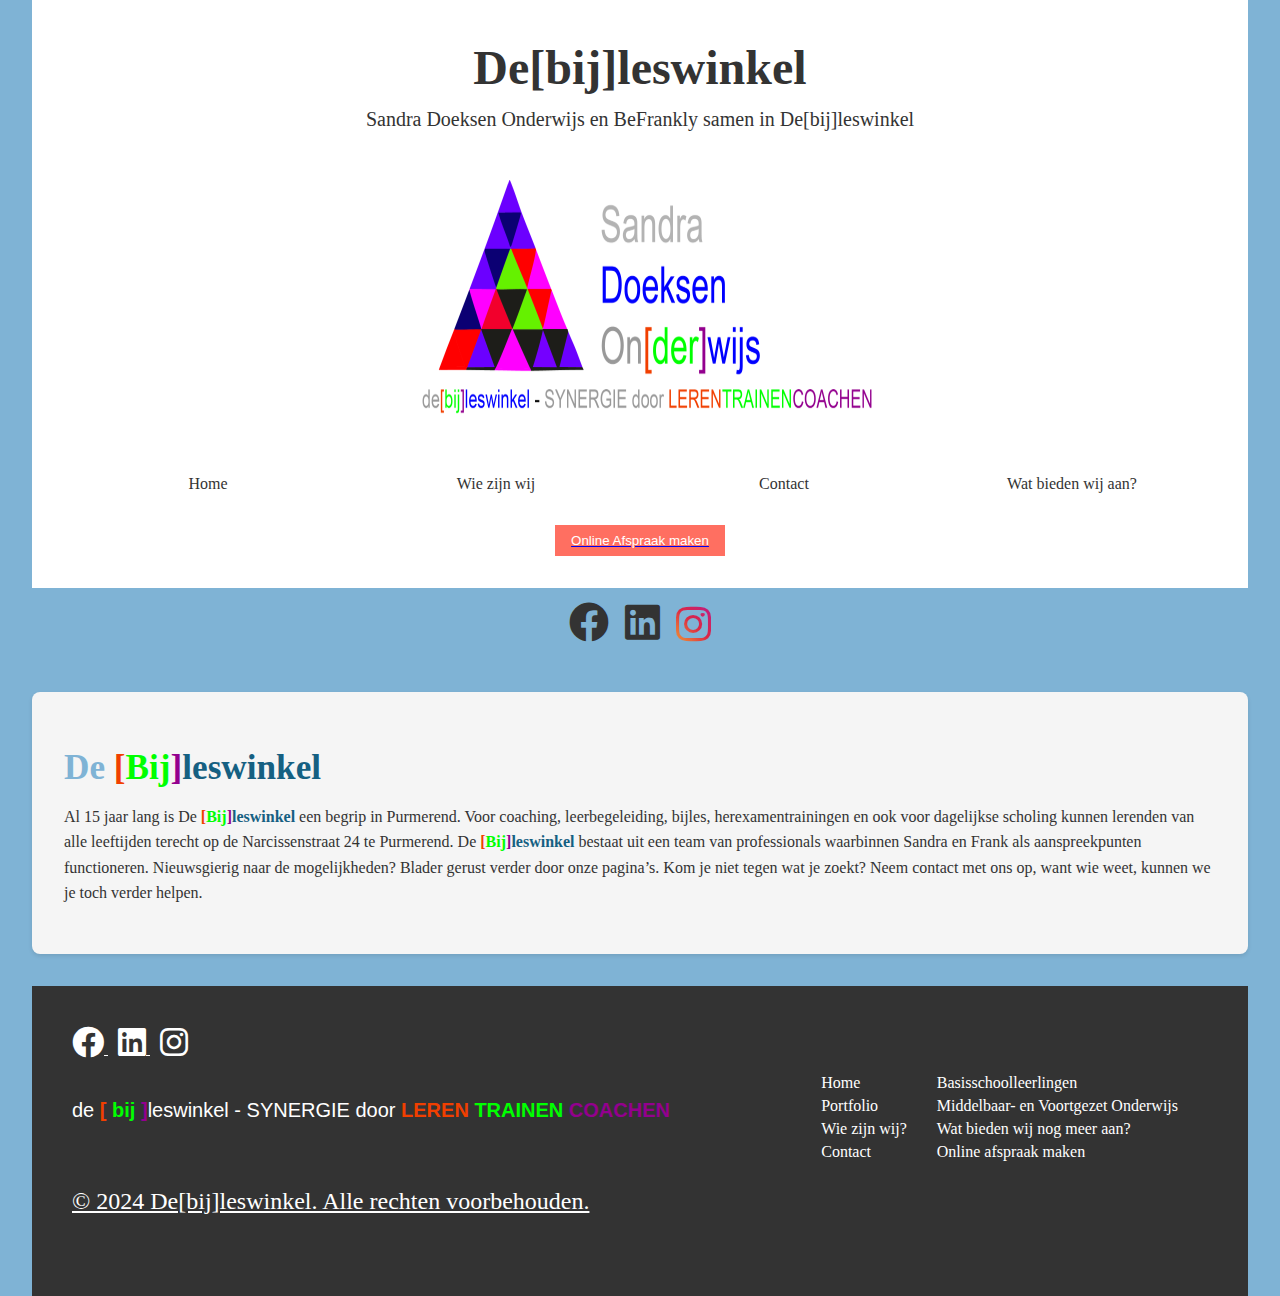
==== commit 80f05851: "Add files via upload" ====
--- a/index.html
+++ b/index.html
@@ -13,7 +13,7 @@
   <body>
     <div class="header"></div>
     <section id="about">
-      <h2>De <span class = highlight-red>[</span><span class="highlight-green">Bij</span><span class = highlight-purple>]</span><span class = highlight-blue>leswinkel</span></h2>
+      <h1>De <span class = highlight-red>[</span><span class="highlight-green">Bij</span><span class = highlight-purple>]</span><span class = highlight-blue>leswinkel</span></h1>
       <p>Al 15 jaar lang is De <span class = highlight-red>[</span><span class="highlight-green">Bij</span><span class = highlight-purple>]</span><span class = highlight-blue>leswinkel</span> een begrip in Purmerend. Voor coaching, leerbegeleiding, bijles, herexamentrainingen en ook voor dagelijkse scholing kunnen lerenden van alle leeftijden terecht op de Narcissenstraat 24 te Purmerend. De <span class = highlight-red>[</span><span class="highlight-green">Bij</span><span class = highlight-purple>]</span><span class = highlight-blue>leswinkel</span> bestaat uit een team van professionals waarbinnen Sandra en Frank als aanspreekpunten functioneren. Nieuwsgierig naar de mogelijkheden? Blader gerust verder door onze pagina’s. Kom je niet tegen wat je zoekt? Neem contact met ons op, want wie weet, kunnen we je toch verder helpen.</p>
     </section>
 
--- a/Css/Style.css
+++ b/Css/Style.css
@@ -102,7 +102,7 @@
     margin-top: 1rem;
 }
 
-.contact-button button {
+.contact-button button, .contact-left button {
     background-color: var(--accent-color);
     color: white;
     border: none;
@@ -112,7 +112,9 @@
 }
 
 .contact-button button:hover,
-.contact-button button:focus {
+.contact-button button:focus, 
+.contact-left button:hover,
+.contact-left button:focus {
     background-color: #d44c3e;
 }
 
@@ -307,6 +309,12 @@
     box-shadow: 0 2px 4px rgba(0, 0, 0, 0.1);
 }
 
+h1 {
+    font-size: 2.2rem;
+    color: var(--primary-color);
+    margin-bottom: 1rem;  
+}
+
 h2 {
     font-size: 2rem;
     color: var(--primary-color);
@@ -325,6 +333,57 @@
     margin-bottom: 1rem;
 }
 
+/*Contact*/
+
+.contact-container {
+    max-height: 100%;
+    max-width: 100%;
+    display: flex;
+    align-items: center;
+    justify-content: space-evenly;
+    align-self: center;
+    margin: 0.5rem 0;
+    padding: 2rem;
+}
+
+.contact-left {
+    display: flex;
+    flex-direction: column;
+    align-items: start;
+    justify-content: start;
+    gap: 20px;
+    max-width: 600px;
+    width: 100%;
+}
+
+
+hr {
+    width: 100%;
+    color: var(--primary-color)
+}
+
+.contact-inputs, .contact-left textarea {
+    width: 400px;
+    max-width: 100%;
+    height: 50px;
+    border: none;
+    outline: none;
+    padding-left: 25px;
+    font-weight: 500;
+    color: #666;
+    border-radius: 20px;
+    box-sizing: border-box;
+}
+
+.contact-left textarea {
+    height: 300px !important;
+    padding-top: 15px;
+    resize: none;
+}
+
+.contact-inputs:focus {
+    border: 2px solid var(--accent-color);
+}
 
 /* Responsive Menu */
 @media (max-width: 768px) {
@@ -382,8 +441,12 @@
         text-align: left;
     }
 
-    .contact-button {
+    .contact-button, .contact-left button {
         margin-top: 7rem; /* Add more margin to ensure it doesn't overlap with the menu */
+    }
+
+    h1 {
+        font-size: 1.5rem;
     }
 
     h2 {
